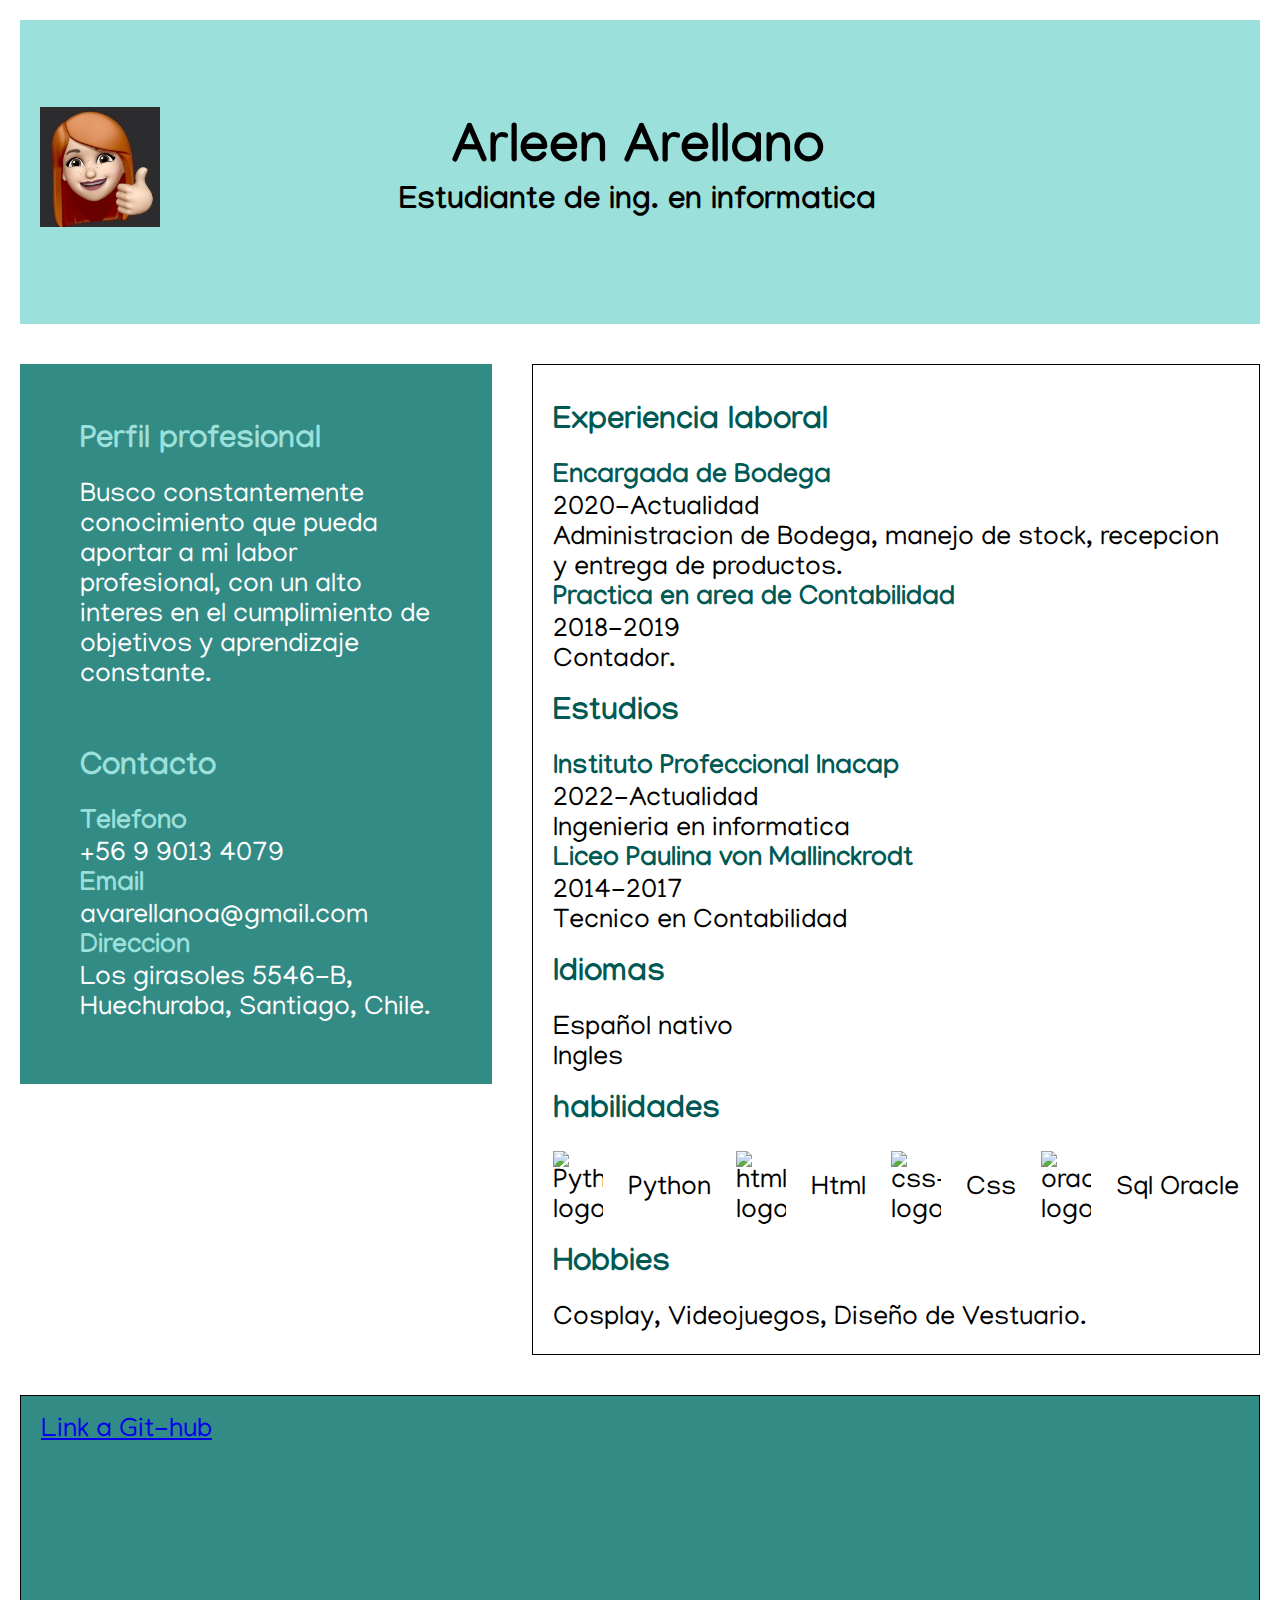
==== index.html @ f1fbd8b5 "se agrega el proyecto evaluacion n2" ====
<!DOCTYPE html>
<html lang="en">
<head>
    <meta charset="UTF-8">
    <meta http-equiv="X-UA-Compatible" content="IE=edge">
    <meta name="viewport" content="width=device-width, initial-scale=1.0">
    <title>Document</title>
    <link href="https://cdn.jsdelivr.net/npm/bootstrap@5.3.0-alpha3/dist/css/bootstrap.min.css" rel="stylesheet" integrity="sha384-KK94CHFLLe+nY2dmCWGMq91rCGa5gtU4mk92HdvYe+M/SXH301p5ILy+dN9+nJOZ" crossorigin="anonymous">
    <script src="https://cdn.jsdelivr.net/npm/bootstrap@5.3.0-alpha3/dist/js/bootstrap.bundle.min.js" integrity="sha384-ENjdO4Dr2bkBIFxQpeoTz1HIcje39Wm4jDKdf19U8gI4ddQ3GYNS7NTKfAdVQSZe" crossorigin="anonymous"></script>
    <link rel="preconnect" href="https://fonts.googleapis.com">
    <link rel="preconnect" href="https://fonts.gstatic.com" crossorigin>
    <link href="https://fonts.googleapis.com/css2?family=Manjari&display=swap" rel="stylesheet">
    <link rel="stylesheet" href="style.css">


</head>
<body>
    <div class="n1">
        <div class="nombre">
            <label class="fotito">
                <img src="fotito.jpeg" alt="foto perfil">
            </label>
            <div>
                <h1>Arleen Arellano</h1>
                <h3>Estudiante de ing. en informatica</h3>
            </div>
        </div>
        <div class="container">
            <aside class="sidebar">
                <div class="perfil">
                    <h3>Perfil profesional</h3>
                    <div class="dentroperf">
                        <p>Busco constantemente conocimiento que pueda aportar a mi labor profesional, con un alto interes en el cumplimiento de objetivos y aprendizaje constante.</p>
                    </div>
                </div>
                <div class="contacto">
                    <h3>Contacto</h3>
                    <div class="dentrocont">
                        <h4>Telefono</h4>
                        <p>+56 9 9013 4079</p>
                        <h4>Email</h4>
                        <p>avarellanoa@gmail.com</p>
                        <h4>Direccion</h4>
                        <p>Los girasoles 5546-B, Huechuraba, Santiago, Chile.</p>
                    </div>
    
                </div>
            </aside>
        </div>
        <div class="contenido">
            <div class="exp">
                <h3>Experiencia laboral</h3>
                <div class="dentroexp">
                    <h4>Encargada de Bodega</h4>
                    <p>2020-Actualidad</p>
                    <p>Administracion de Bodega, manejo de stock, recepcion y entrega de productos.</p>
                    <h4>Practica en area de Contabilidad</h4>
                    <p>2018-2019</p>
                    <p>Contador.</p>
                </div>
            </div>
            <div class="est">
                <h3>Estudios</h3>
                <div class="dentroest">
                    <h4>Instituto Profeccional Inacap</h4>
                    <p>2022-Actualidad</p>
                    <p>Ingenieria en informatica</p>
                    <h4>Liceo Paulina von Mallinckrodt</h4>
                    <p>2014-2017</p>
                    <p>Tecnico en Contabilidad</p>
                </div>
                
            </div>
            <div class="idi">
                <h3>Idiomas</h3>
                <div class="dentroidi">
                    <p>Español nativo</p>
                    <p>Ingles</p>
                </div>
            </div>
            <div class="hab">
                <h3>habilidades</h3>
                <div class="dentrohab">
                    <img src="https://upload.wikimedia.org/wikipedia/commons/c/c3/Python-logo-notext.svg" class="pyth" alt="Python-logo">
                    <p>Python</p>
                    <img src="https://upload.wikimedia.org/wikipedia/commons/6/61/HTML5_logo_and_wordmark.svg" class="htmll" alt="html-logo">
                    <p>Html</p>
                    <img src="https://upload.wikimedia.org/wikipedia/commons/d/d5/CSS3_logo_and_wordmark.svg" class="csss" alt="css-logo">
                    <p>Css</p>
                    <img src="https://upload.wikimedia.org/wikipedia/en/6/68/Oracle_SQL_Developer_logo.svg" class="oracle" alt="oracle-logo">
                    <p>Sql Oracle </p>
                </div>
            </div>
            <div class="hob">
                <h3>Hobbies</h3>
                <div class="dentrohob">
                    <p>Cosplay, Videojuegos, Diseño de Vestuario.</p>
                </div>
            </div>
        </div>
        <div class="footer">
            <nav>
                <a href="https://github.com/ArleenAA/Prueba-N-1-Arleen-Arellano.git">Link a Git-hub</a>
            </nav>
        </div>
      </div>
</body>
</html>
---- style.css ----
.n1 {  display: grid;
    grid-template-columns: 1fr 1fr 1fr 1fr 1fr;
    grid-template-rows: 1fr 1fr 1fr 1fr 1fr;
    gap: 0px 0px;
    grid-auto-flow: row;
    grid-template-areas:
      "nombre nombre nombre nombre nombre"
      "container container contenido contenido contenido"
      "container container contenido contenido contenido"
      "container container contenido contenido contenido"
      "footer footer footer footer footer";
  }
  
  .nombre { grid-area: nombre; }
  
  .contenido { grid-area: contenido; }
  
  .footer { grid-area: footer; }
  
  .container { grid-area: container; }
  
*{
    margin: 0;
    padding: 0;
}
body{
    background-color:white;
    font-family: 'Manjari', sans-serif;
    font-size: 27px;
}

.nombre {
    display: flex;
    justify-content:space-between;
    align-items:center;
    padding: 20px;
    padding-right: 30%;
    background-color: #9ce0db;
    color:black;
    margin: 20px white solid;
    border: white solid 20px;
}

.nombre div{
    text-align: center;
}
.nombre .fotito img{
    width: 120px;
}

.container .sidebar{
    background-color: #338b85;
    padding: 20px;
    margin: 20px;
    border: 1px;

}
/*perfil*/
.container >.sidebar > .perfil{
    padding: 20px;
    margin: 20px;
    border: 1px;

}
.container >.sidebar > .perfil>h3{
    color:#9ce0db;
}

.container >.sidebar >.perfil>.dentroperf{
    padding: 0;
    margin-top: 20px;
    border: 1px
}
.container >.sidebar >.perfil>.dentroperf>p{
    color: white;
}
/*contacto*/
.container >.sidebar >.contacto{
    padding: 20px;
    margin: 20px;
    border: 1px 
}
.container >.sidebar >.contacto> h3{
    color: #9ce0db;
}

.container >.sidebar >.contacto>.dentrocont{
    padding: 0;
    margin-top: 20px;
    border: 1px
}
.container >.sidebar >.contacto>.dentrocont>h4{
    color: #9ce0db;
}
.container >.sidebar >.contacto>.dentrocont> p{
    color: white;
}
.contacto{
    padding: 20px;
    margin: 20px;
    border: 1px solid black
}
.contenido{
    background-color: white;
    padding: 20px;
    margin: 20px;
    border: 1px solid black;
}
/*experiencia*/
.contenido> .exp {
    padding: 0;
    margin-top: 20px;
    border: 1px;
}
.contenido> .exp>h3{
    color:#005954

}
.contenido> .exp> .dentroexp{
    padding: 0;
    margin-top: 20px;
    border: 1px;
}
.contenido> .exp> .dentroexp>h4{
    color: #005954;
}
.contenido> .exp> .dentroexp>p{
    color:black;
}
/*estudio*/
.contenido> .est {
    padding: 0;
    margin-top: 20px;
    border: 1px;
}
.contenido>.est> h3{
    color:#005954
}
.contenido >.est> .dentroest{
    padding: 0;
    margin-top: 20px;
    border: 1px;
}
.contenido >.est> .dentroest>h4{
    color: #005954;
}
.contenido >.est> .dentroest>p{
    color:black;
}

/*idioma*/
.contenido> .idi {
    padding: 0;
    margin-top: 20px;
    border: 1px;
}
.contenido> .idi>h3{
    color: #005954;
}
.contenido >.idi> .dentroidi{
    padding: 0;
    margin-top: 20px;
    border: 1px;
}
.contenido >.idi> .dentroidi>p{
    color: black;
}
/*habilidades*/
.contenido> .hab {
    padding: 0;
    margin-top: 20px;
    border: 1px;
}
.contenido> .hab>h3{
    color: #005954;
}
.contenido >.hab> .dentrohab{
    padding: 0;
    margin-top: 20px;
    border: 1px;
}
.contenido >.hab> .dentrohab>p{
    color: black;
}
.contenido>.hab>.dentrohab{
    display: flex;
    justify-content:space-between;
    align-items:center;
}
/*hobbies*/
.contenido>.hob{
    padding: 0;
    margin-top: 20px;
    border: 1px;
}
.contenido>.hob>h3{
    color: #005954;
}
.contenido>.hob>.dentrohob{
    padding: 0;
    margin-top: 20px;
    border: 1px;
}
.contenido>.hob>.dentrohob>p{
    color: black;
}
/*footer*/
.footer{
    background-color: #338b85;
    padding: 20px;
    margin: 20px;
    border: 1px solid black;
    grid-column: 1/6;
}
.pyth {
    width: 50px;
}
.htmll{
    width: 50px;
}
.csss{
    width: 50px;
}
.oracle{
    width: 50px;
}
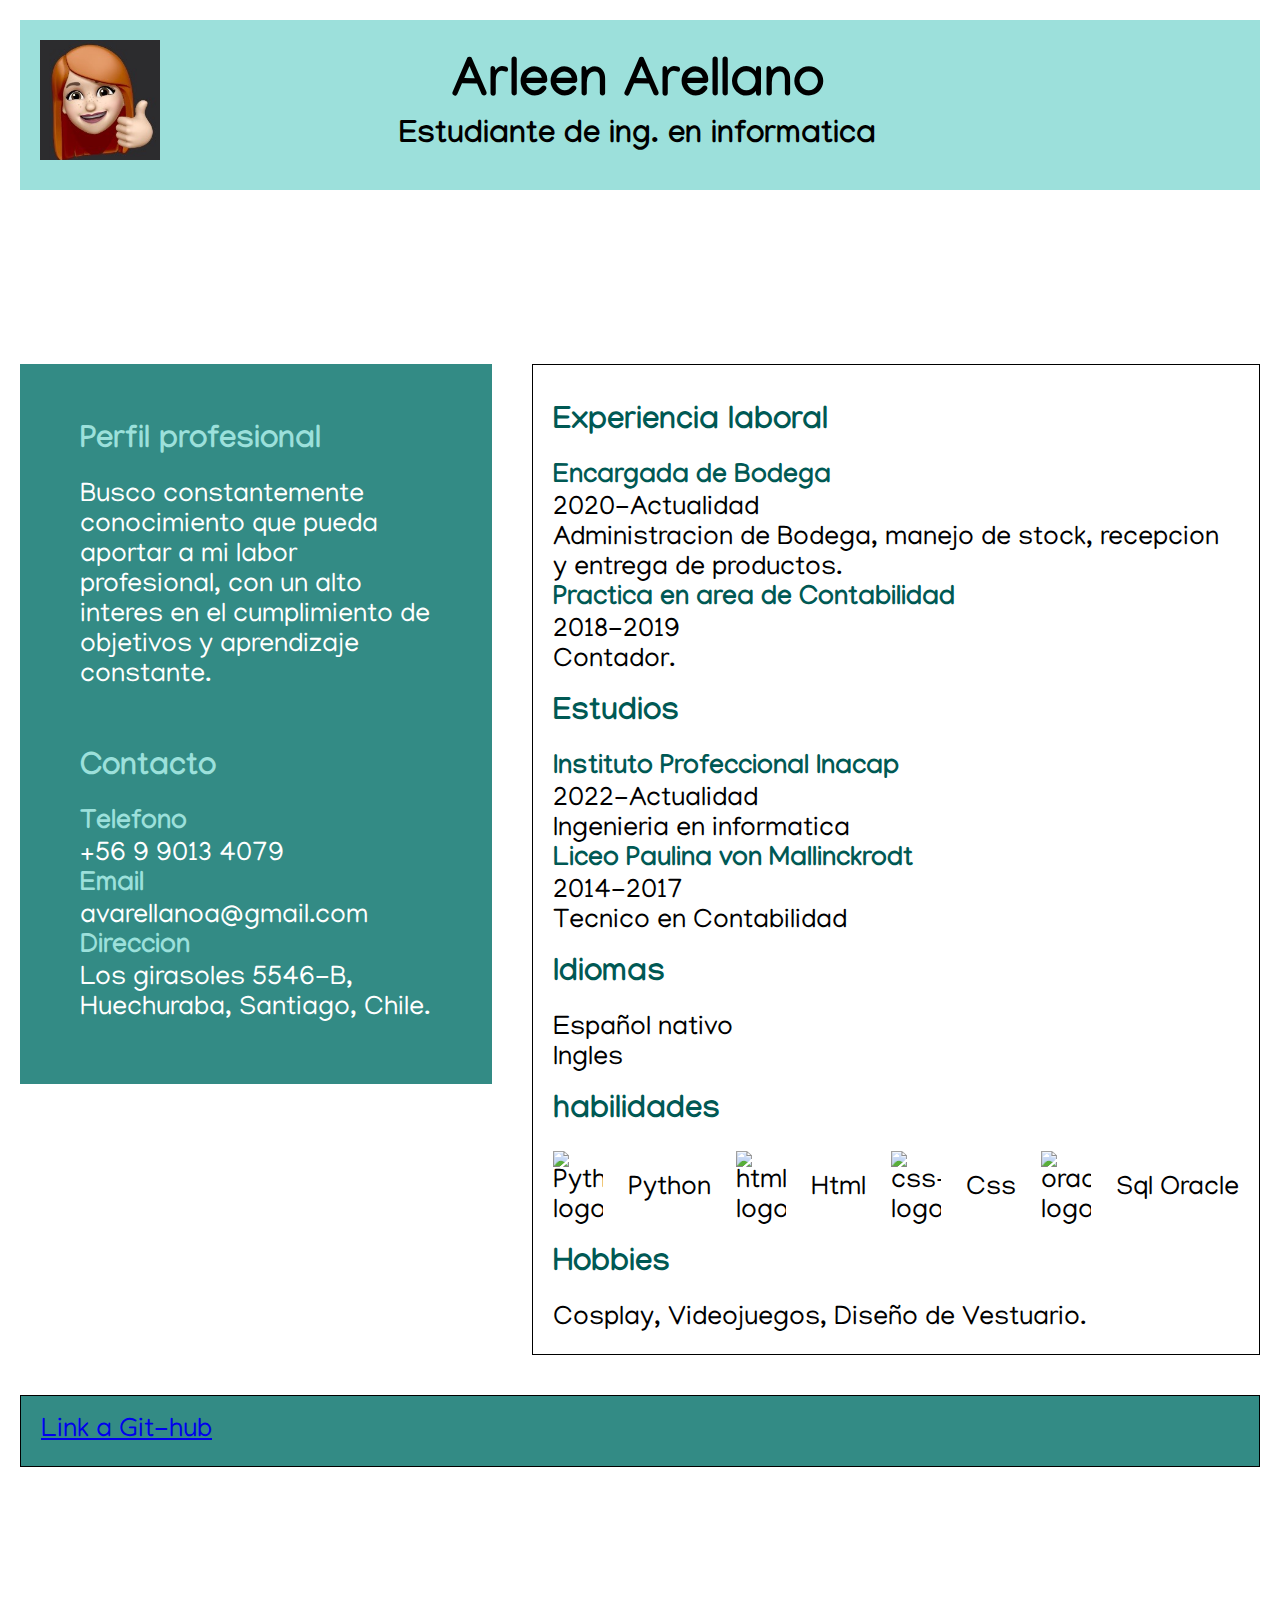
==== commit becb9b9c: "se cambia css por cambios en el estilo de color y grid" ====
--- a/index.html
+++ b/index.html
@@ -4,105 +4,111 @@
     <meta charset="UTF-8">
     <meta http-equiv="X-UA-Compatible" content="IE=edge">
     <meta name="viewport" content="width=device-width, initial-scale=1.0">
-    <title>Document</title>
-    <link href="https://cdn.jsdelivr.net/npm/bootstrap@5.3.0-alpha3/dist/css/bootstrap.min.css" rel="stylesheet" integrity="sha384-KK94CHFLLe+nY2dmCWGMq91rCGa5gtU4mk92HdvYe+M/SXH301p5ILy+dN9+nJOZ" crossorigin="anonymous">
-    <script src="https://cdn.jsdelivr.net/npm/bootstrap@5.3.0-alpha3/dist/js/bootstrap.bundle.min.js" integrity="sha384-ENjdO4Dr2bkBIFxQpeoTz1HIcje39Wm4jDKdf19U8gI4ddQ3GYNS7NTKfAdVQSZe" crossorigin="anonymous"></script>
+    <title>CV</title>
     <link rel="preconnect" href="https://fonts.googleapis.com">
     <link rel="preconnect" href="https://fonts.gstatic.com" crossorigin>
     <link href="https://fonts.googleapis.com/css2?family=Manjari&display=swap" rel="stylesheet">
+
     <link rel="stylesheet" href="style.css">
-
-
 </head>
 <body>
     <div class="n1">
         <div class="nombre">
-            <label class="fotito">
-                <img src="fotito.jpeg" alt="foto perfil">
-            </label>
-            <div>
-                <h1>Arleen Arellano</h1>
-                <h3>Estudiante de ing. en informatica</h3>
+            <header class="nombre1">
+                <label class="fotito">
+                    <img src="fotito.jpeg" alt="foto perfil">
+                </label>
+                <div>
+                    <h1>Arleen Arellano</h1>
+                    <h3>Estudiante de ing. en informatica</h3>
+                </div>
+            </header>
+        </div>
+        <div class="contenido">
+            <main class="contenido1">
+                <div class="exp">
+                    <h3>Experiencia laboral</h3>
+                    <div class="dentroexp">
+                        <h4>Encargada de Bodega</h4>
+                        <p>2020-Actualidad</p>
+                        <p>Administracion de Bodega, manejo de stock, recepcion y entrega de productos.</p>
+                        <h4>Practica en area de Contabilidad</h4>
+                        <p>2018-2019</p>
+                        <p>Contador.</p>
+                    </div>
+                </div>
+                <div class="est">
+                    <h3>Estudios</h3>
+                    <div class="dentroest">
+                        <h4>Instituto Profeccional Inacap</h4>
+                        <p>2022-Actualidad</p>
+                        <p>Ingenieria en informatica</p>
+                        <h4>Liceo Paulina von Mallinckrodt</h4>
+                        <p>2014-2017</p>
+                        <p>Tecnico en Contabilidad</p>
+                    </div>
+                    
+                </div>
+                <div class="idi">
+                    <h3>Idiomas</h3>
+                    <div class="dentroidi">
+                        <p>Español nativo</p>
+                        <p>Ingles</p>
+                    </div>
+                </div>
+                <div class="hab">
+                    <h3>habilidades</h3>
+                    <div class="dentrohab">
+                        <img src="https://upload.wikimedia.org/wikipedia/commons/c/c3/Python-logo-notext.svg" class="pyth" alt="Python-logo">
+                        <p>Python</p>
+                        <img src="https://upload.wikimedia.org/wikipedia/commons/6/61/HTML5_logo_and_wordmark.svg" class="htmll" alt="html-logo">
+                        <p>Html</p>
+                        <img src="https://upload.wikimedia.org/wikipedia/commons/d/d5/CSS3_logo_and_wordmark.svg" class="csss" alt="css-logo">
+                        <p>Css</p>
+                        <img src="https://upload.wikimedia.org/wikipedia/en/6/68/Oracle_SQL_Developer_logo.svg" class="oracle" alt="oracle-logo">
+                        <p>Sql Oracle </p>
+                    </div>
+                </div>
+                <div class="hob">
+                    <h3>Hobbies</h3>
+                    <div class="dentrohob">
+                        <p>Cosplay, Videojuegos, Diseño de Vestuario.</p>
+                    </div>
+                    
+                </div>
+            </main>
+        </div>
+        <div class="footer">
+            <footer class="footer1">
+                <nav>
+                    <a href="https://github.com/ArleenAA/Prueba-N-1-Arleen-Arellano.git">Link a Git-hub</a>
+                </nav>
+            </footer>
+        </div>
+        <div class="container">
+            <div class="container1">
+                <aside class="sidebar">
+                    <div class="perfil">
+                        <h3>Perfil profesional</h3>
+                        <div class="dentroperf">
+                            <p>Busco constantemente conocimiento que pueda aportar a mi labor profesional, con un alto interes en el cumplimiento de objetivos y aprendizaje constante.</p>
+                        </div>
+                    </div>
+                    <div class="contacto">
+                        <h3>Contacto</h3>
+                        <div class="dentrocont">
+                            <h4>Telefono</h4>
+                            <p>+56 9 9013 4079</p>
+                            <h4>Email</h4>
+                            <p>avarellanoa@gmail.com</p>
+                            <h4>Direccion</h4>
+                            <p>Los girasoles 5546-B, Huechuraba, Santiago, Chile.</p>
+                        </div>
+        
+                    </div>
+                </aside>
             </div>
         </div>
-        <div class="container">
-            <aside class="sidebar">
-                <div class="perfil">
-                    <h3>Perfil profesional</h3>
-                    <div class="dentroperf">
-                        <p>Busco constantemente conocimiento que pueda aportar a mi labor profesional, con un alto interes en el cumplimiento de objetivos y aprendizaje constante.</p>
-                    </div>
-                </div>
-                <div class="contacto">
-                    <h3>Contacto</h3>
-                    <div class="dentrocont">
-                        <h4>Telefono</h4>
-                        <p>+56 9 9013 4079</p>
-                        <h4>Email</h4>
-                        <p>avarellanoa@gmail.com</p>
-                        <h4>Direccion</h4>
-                        <p>Los girasoles 5546-B, Huechuraba, Santiago, Chile.</p>
-                    </div>
-    
-                </div>
-            </aside>
-        </div>
-        <div class="contenido">
-            <div class="exp">
-                <h3>Experiencia laboral</h3>
-                <div class="dentroexp">
-                    <h4>Encargada de Bodega</h4>
-                    <p>2020-Actualidad</p>
-                    <p>Administracion de Bodega, manejo de stock, recepcion y entrega de productos.</p>
-                    <h4>Practica en area de Contabilidad</h4>
-                    <p>2018-2019</p>
-                    <p>Contador.</p>
-                </div>
-            </div>
-            <div class="est">
-                <h3>Estudios</h3>
-                <div class="dentroest">
-                    <h4>Instituto Profeccional Inacap</h4>
-                    <p>2022-Actualidad</p>
-                    <p>Ingenieria en informatica</p>
-                    <h4>Liceo Paulina von Mallinckrodt</h4>
-                    <p>2014-2017</p>
-                    <p>Tecnico en Contabilidad</p>
-                </div>
-                
-            </div>
-            <div class="idi">
-                <h3>Idiomas</h3>
-                <div class="dentroidi">
-                    <p>Español nativo</p>
-                    <p>Ingles</p>
-                </div>
-            </div>
-            <div class="hab">
-                <h3>habilidades</h3>
-                <div class="dentrohab">
-                    <img src="https://upload.wikimedia.org/wikipedia/commons/c/c3/Python-logo-notext.svg" class="pyth" alt="Python-logo">
-                    <p>Python</p>
-                    <img src="https://upload.wikimedia.org/wikipedia/commons/6/61/HTML5_logo_and_wordmark.svg" class="htmll" alt="html-logo">
-                    <p>Html</p>
-                    <img src="https://upload.wikimedia.org/wikipedia/commons/d/d5/CSS3_logo_and_wordmark.svg" class="csss" alt="css-logo">
-                    <p>Css</p>
-                    <img src="https://upload.wikimedia.org/wikipedia/en/6/68/Oracle_SQL_Developer_logo.svg" class="oracle" alt="oracle-logo">
-                    <p>Sql Oracle </p>
-                </div>
-            </div>
-            <div class="hob">
-                <h3>Hobbies</h3>
-                <div class="dentrohob">
-                    <p>Cosplay, Videojuegos, Diseño de Vestuario.</p>
-                </div>
-            </div>
-        </div>
-        <div class="footer">
-            <nav>
-                <a href="https://github.com/ArleenAA/Prueba-N-1-Arleen-Arellano.git">Link a Git-hub</a>
-            </nav>
-        </div>
-      </div>
+    </div>
 </body>
 </html>--- a/style.css
+++ b/style.css
@@ -29,7 +29,7 @@
     font-size: 27px;
 }
 
-.nombre {
+.nombre1 {
     display: flex;
     justify-content:space-between;
     align-items:center;
@@ -41,14 +41,14 @@
     border: white solid 20px;
 }
 
-.nombre div{
+.nombre1 div{
     text-align: center;
 }
-.nombre .fotito img{
+.nombre1 .fotito img{
     width: 120px;
 }
 
-.container .sidebar{
+.container>.container1> .sidebar{
     background-color: #338b85;
     padding: 20px;
     margin: 20px;
@@ -56,43 +56,43 @@
 
 }
 /*perfil*/
-.container >.sidebar > .perfil{
-    padding: 20px;
-    margin: 20px;
-    border: 1px;
-
-}
-.container >.sidebar > .perfil>h3{
+.container>.container1 >.sidebar > .perfil{
+    padding: 20px;
+    margin: 20px;
+    border: 1px;
+
+}
+.container>.container1 >.sidebar > .perfil>h3{
     color:#9ce0db;
 }
 
-.container >.sidebar >.perfil>.dentroperf{
+.container>.container1 >.sidebar >.perfil>.dentroperf{
     padding: 0;
     margin-top: 20px;
     border: 1px
 }
-.container >.sidebar >.perfil>.dentroperf>p{
+.container>.container1 >.sidebar >.perfil>.dentroperf>p{
     color: white;
 }
 /*contacto*/
-.container >.sidebar >.contacto{
+.container>.container1 >.sidebar >.contacto{
     padding: 20px;
     margin: 20px;
     border: 1px 
 }
-.container >.sidebar >.contacto> h3{
+.container>.container1 >.sidebar >.contacto> h3{
     color: #9ce0db;
 }
 
-.container >.sidebar >.contacto>.dentrocont{
+.container>.container1 >.sidebar >.contacto>.dentrocont{
     padding: 0;
     margin-top: 20px;
     border: 1px
 }
-.container >.sidebar >.contacto>.dentrocont>h4{
+.container>.container1 >.sidebar >.contacto>.dentrocont>h4{
     color: #9ce0db;
 }
-.container >.sidebar >.contacto>.dentrocont> p{
+.container>.container1 >.sidebar >.contacto>.dentrocont> p{
     color: white;
 }
 .contacto{
@@ -107,110 +107,109 @@
     border: 1px solid black;
 }
 /*experiencia*/
-.contenido> .exp {
-    padding: 0;
-    margin-top: 20px;
-    border: 1px;
-}
-.contenido> .exp>h3{
+.contenido>.contenido1> .exp {
+    padding: 0;
+    margin-top: 20px;
+    border: 1px;
+}
+.contenido>.contenido1> .exp>h3{
     color:#005954
 
 }
-.contenido> .exp> .dentroexp{
-    padding: 0;
-    margin-top: 20px;
-    border: 1px;
-}
-.contenido> .exp> .dentroexp>h4{
-    color: #005954;
-}
-.contenido> .exp> .dentroexp>p{
+.contenido>.contenido1>.exp> .dentroexp{
+    padding: 0;
+    margin-top: 20px;
+    border: 1px;
+}
+.contenido>.contenido1> .exp> .dentroexp>h4{
+    color: #005954;
+}
+.contenido>.contenido1> .exp> .dentroexp>p{
     color:black;
 }
 /*estudio*/
-.contenido> .est {
-    padding: 0;
-    margin-top: 20px;
-    border: 1px;
-}
-.contenido>.est> h3{
+.contenido>.contenido1> .est {
+    padding: 0;
+    margin-top: 20px;
+    border: 1px;
+}
+.contenido>.contenido1>.est> h3{
     color:#005954
 }
-.contenido >.est> .dentroest{
-    padding: 0;
-    margin-top: 20px;
-    border: 1px;
-}
-.contenido >.est> .dentroest>h4{
-    color: #005954;
-}
-.contenido >.est> .dentroest>p{
+.contenido>.contenido1 >.est> .dentroest{
+    padding: 0;
+    margin-top: 20px;
+    border: 1px;
+}
+.contenido>.contenido1 >.est> .dentroest>h4{
+    color: #005954;
+}
+.contenido>.contenido1 >.est> .dentroest>p{
     color:black;
 }
 
 /*idioma*/
-.contenido> .idi {
-    padding: 0;
-    margin-top: 20px;
-    border: 1px;
-}
-.contenido> .idi>h3{
-    color: #005954;
-}
-.contenido >.idi> .dentroidi{
-    padding: 0;
-    margin-top: 20px;
-    border: 1px;
-}
-.contenido >.idi> .dentroidi>p{
+.contenido>.contenido1> .idi {
+    padding: 0;
+    margin-top: 20px;
+    border: 1px;
+}
+.contenido>.contenido1> .idi>h3{
+    color: #005954;
+}
+.contenido>.contenido1 >.idi> .dentroidi{
+    padding: 0;
+    margin-top: 20px;
+    border: 1px;
+}
+.contenido>.contenido1 >.idi> .dentroidi>p{
     color: black;
 }
 /*habilidades*/
-.contenido> .hab {
-    padding: 0;
-    margin-top: 20px;
-    border: 1px;
-}
-.contenido> .hab>h3{
-    color: #005954;
-}
-.contenido >.hab> .dentrohab{
-    padding: 0;
-    margin-top: 20px;
-    border: 1px;
-}
-.contenido >.hab> .dentrohab>p{
+.contenido>.contenido1> .hab {
+    padding: 0;
+    margin-top: 20px;
+    border: 1px;
+}
+.contenido>.contenido1> .hab>h3{
+    color: #005954;
+}
+.contenido>.contenido1 >.hab> .dentrohab{
+    padding: 0;
+    margin-top: 20px;
+    border: 1px;
+}
+.contenido>.contenido1 >.hab> .dentrohab>p{
     color: black;
 }
-.contenido>.hab>.dentrohab{
+.contenido>.contenido1>.hab>.dentrohab{
     display: flex;
     justify-content:space-between;
     align-items:center;
 }
 /*hobbies*/
-.contenido>.hob{
-    padding: 0;
-    margin-top: 20px;
-    border: 1px;
-}
-.contenido>.hob>h3{
-    color: #005954;
-}
-.contenido>.hob>.dentrohob{
-    padding: 0;
-    margin-top: 20px;
-    border: 1px;
-}
-.contenido>.hob>.dentrohob>p{
+.contenido>.contenido1>.hob{
+    padding: 0;
+    margin-top: 20px;
+    border: 1px;
+}
+.contenido>.contenido1>.hob>h3{
+    color: #005954;
+}
+.contenido>.contenido1>.hob>.dentrohob{
+    padding: 0;
+    margin-top: 20px;
+    border: 1px;
+}
+.contenido>.contenido1>.hob>.dentrohob>p{
     color: black;
 }
 /*footer*/
-.footer{
+.footer>.footer1{
     background-color: #338b85;
     padding: 20px;
     margin: 20px;
     border: 1px solid black;
-    grid-column: 1/6;
 }
 .pyth {
     width: 50px;
@@ -223,4 +222,4 @@
 }
 .oracle{
     width: 50px;
-}
+}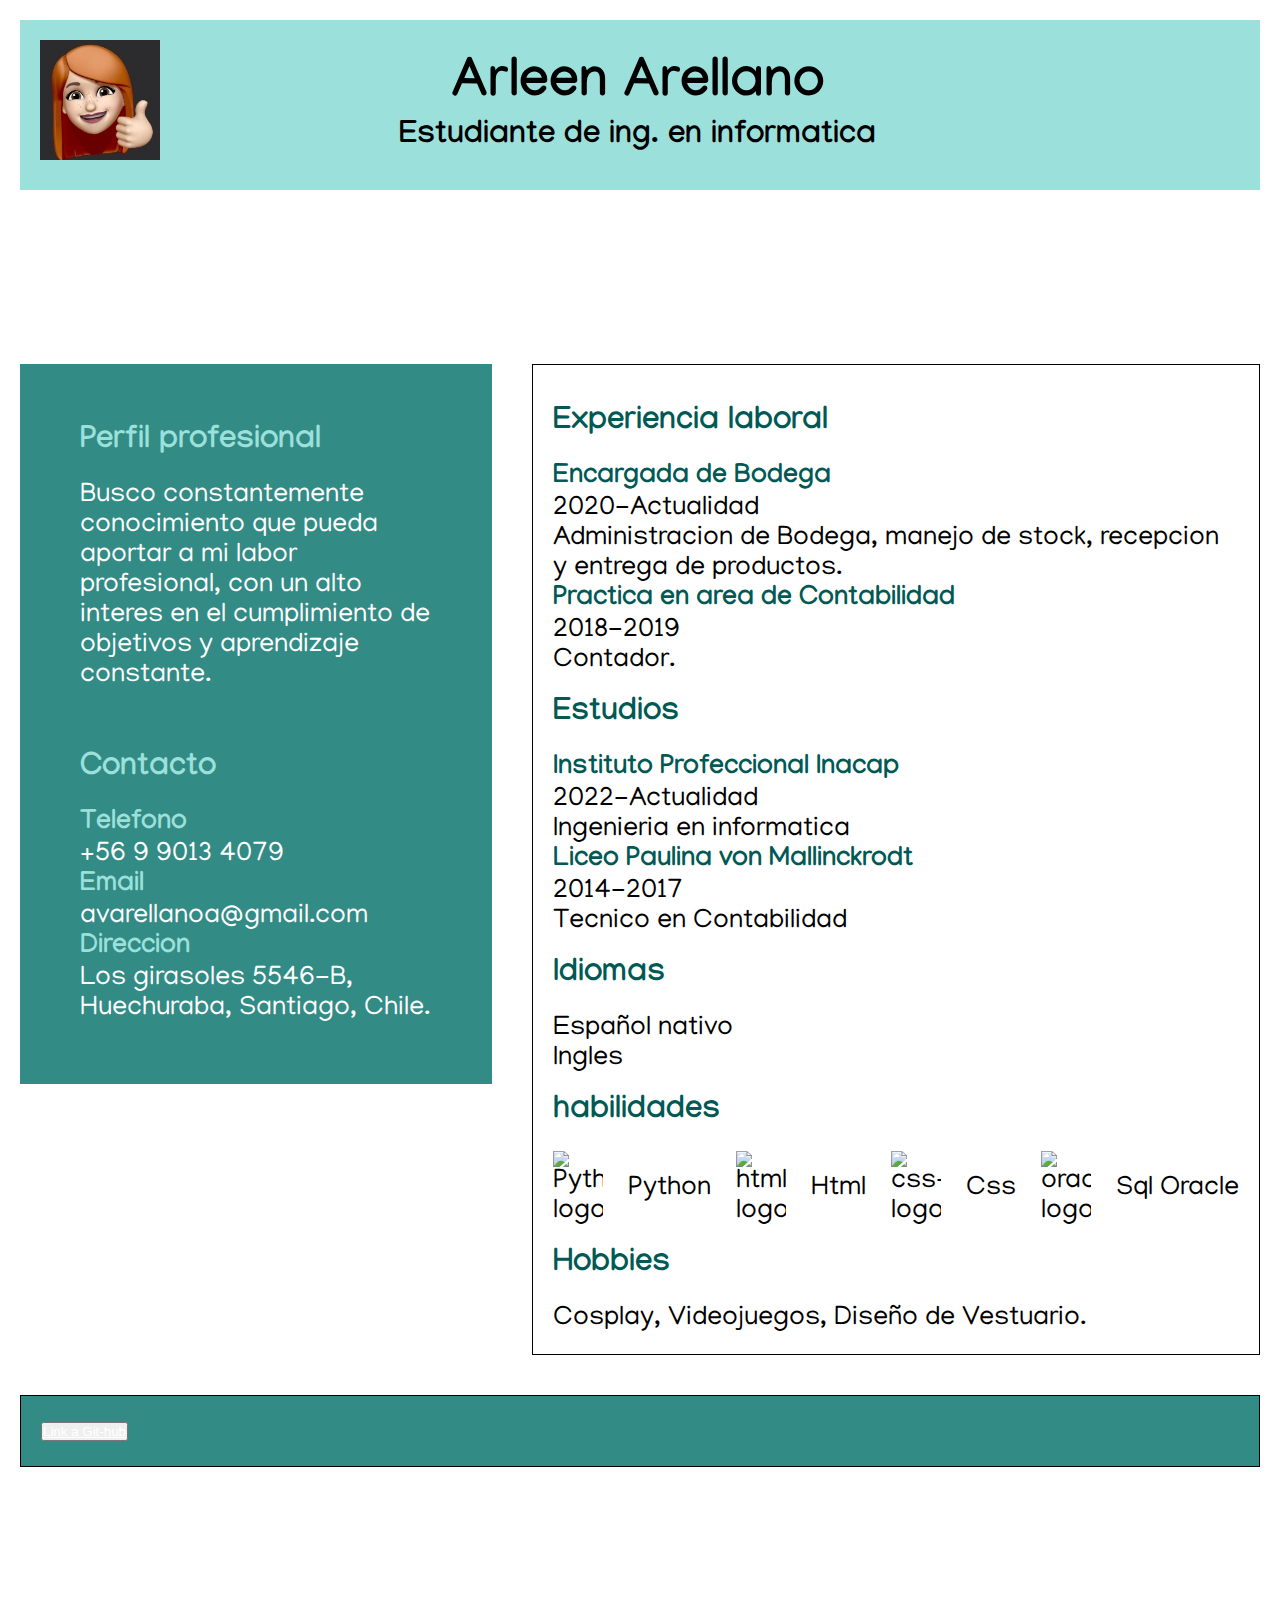
==== commit a37e9bc2: "se elimina carpeta y ademas se agrega boton con bootstrap" ====
--- a/index.html
+++ b/index.html
@@ -8,7 +8,7 @@
     <link rel="preconnect" href="https://fonts.googleapis.com">
     <link rel="preconnect" href="https://fonts.gstatic.com" crossorigin>
     <link href="https://fonts.googleapis.com/css2?family=Manjari&display=swap" rel="stylesheet">
-
+    <link href="https://cdn.jsdelivr.net/npm/bootstrap@5.1.3/dist/css/bootstrap.min.css" rel="stylesheet" integrity="sha384-1BmE4kWBq78iYhFldvKuhfTAU6auU8tT94WrHftjDbrCEXSU1oBoqyl2QvZ6jIW3" crossorigin="anonymous">
     <link rel="stylesheet" href="style.css">
 </head>
 <body>
@@ -80,9 +80,11 @@
         </div>
         <div class="footer">
             <footer class="footer1">
-                <nav>
-                    <a href="https://github.com/ArleenAA/Prueba-N-1-Arleen-Arellano.git">Link a Git-hub</a>
-                </nav>
+                <div class="d-grid gap-2 col-6 mx-auto">
+                    <button class="btn btn-warning" type="button">
+                        <a class="link link-custom" href="https://github.com/ArleenAA/Prueba-N-1-Arleen-Arellano.git">Link a Git-hub</a>
+                    </button>
+                </div>
             </footer>
         </div>
         <div class="container">
@@ -110,5 +112,6 @@
             </div>
         </div>
     </div>
+<script src="https://cdn.jsdelivr.net/npm/bootstrap@5.1.3/dist/js/bootstrap.bundle.min.js" integrity="sha384-ka7Sk0Gln4gmtz2MlQnikT1wXgYsOg+OMhuP+IlRH9sENBO0LRn5q+8nbTov4+1p" crossorigin="anonymous"></script>
 </body>
 </html>--- a/style.css
+++ b/style.css
@@ -211,6 +211,10 @@
     margin: 20px;
     border: 1px solid black;
 }
+.link-custom {
+    color: white
+  }
+  
 .pyth {
     width: 50px;
 }
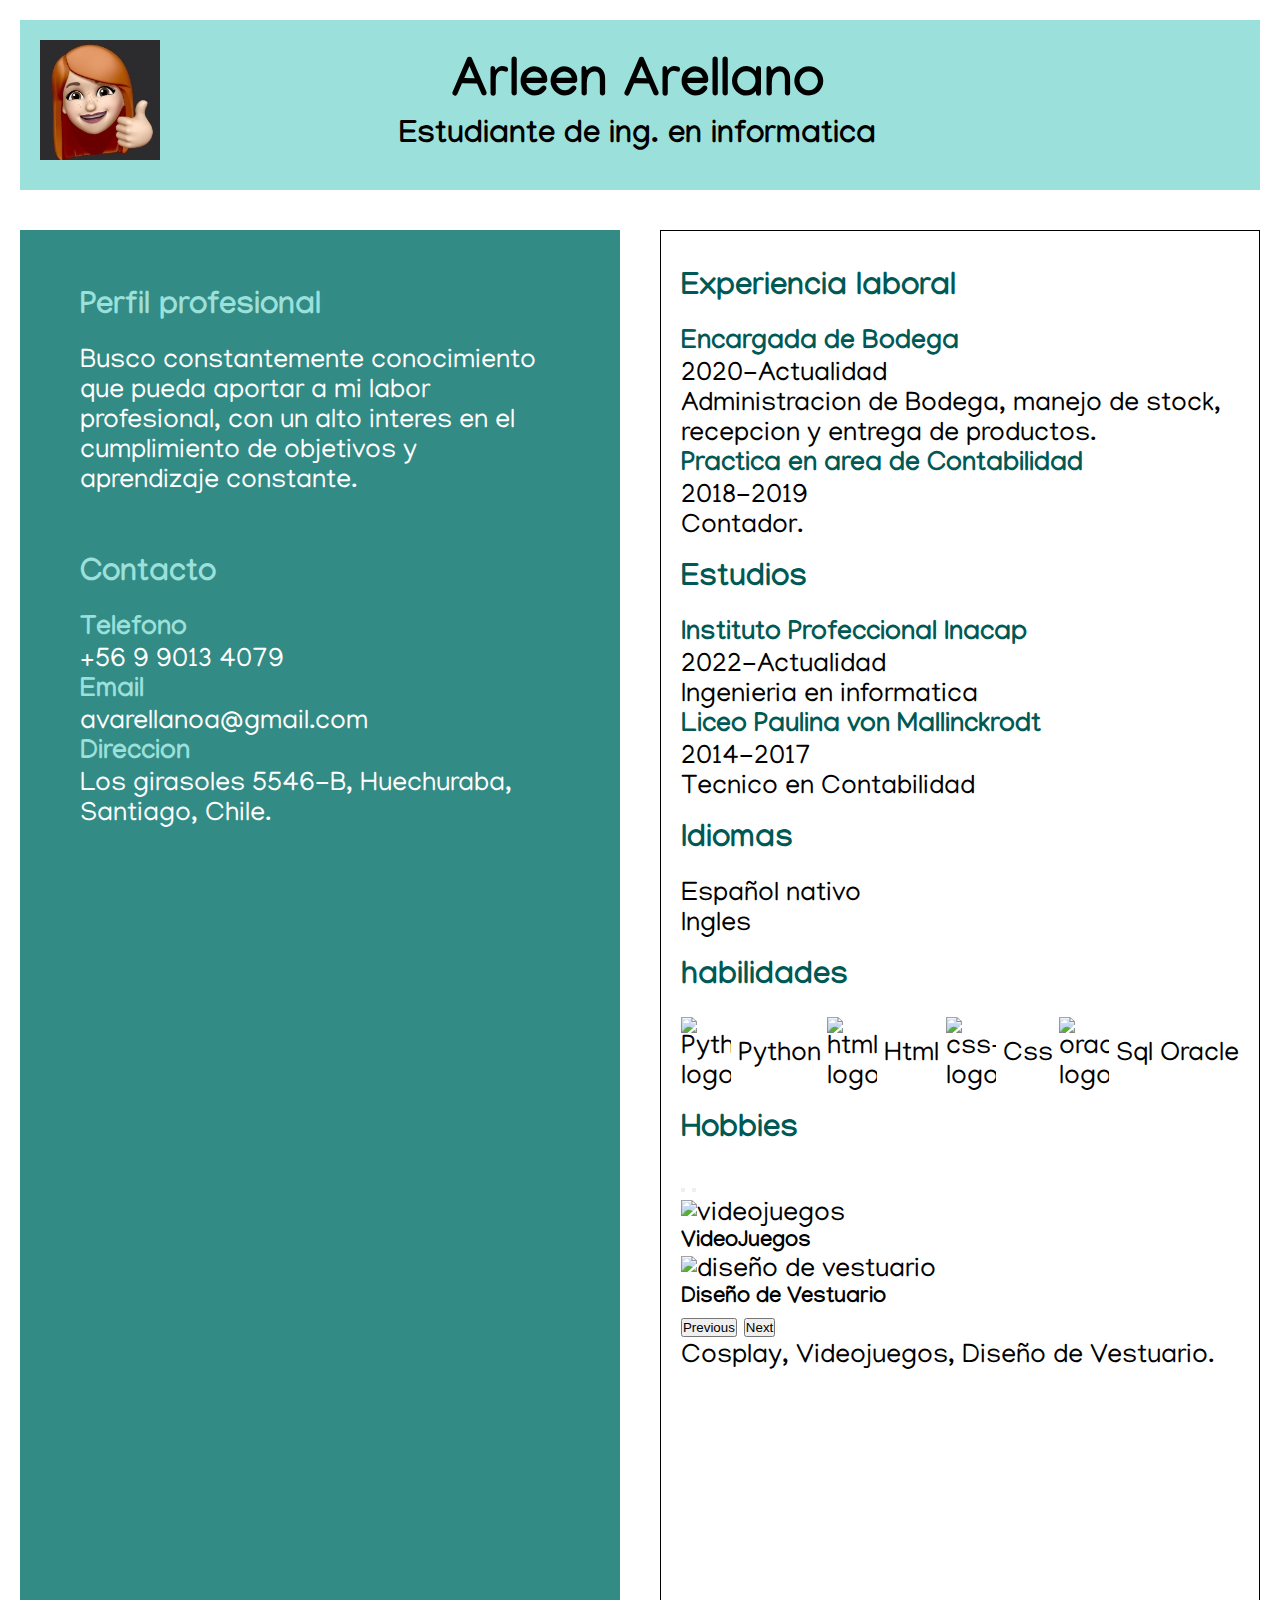
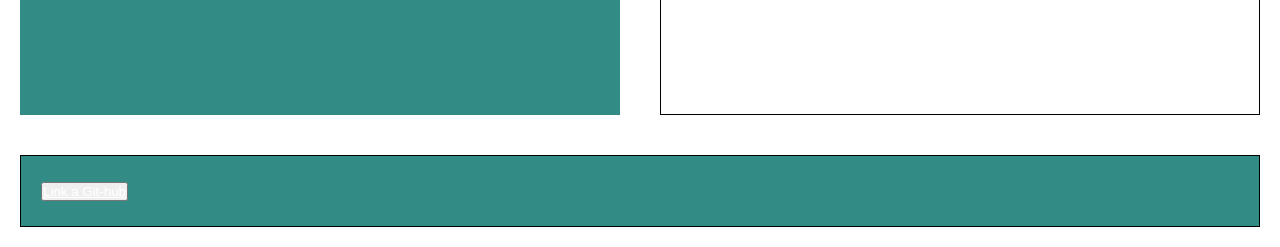
==== commit ab9e28cf: "se agrega carusel con bootstrap y se cambian @media querys" ====
--- a/index.html
+++ b/index.html
@@ -70,8 +70,38 @@
                     </div>
                 </div>
                 <div class="hob">
+                    
                     <h3>Hobbies</h3>
                     <div class="dentrohob">
+                        <div id="carouselExampleCaptions" class="carousel slide" data-bs-ride="carousel">
+                            <div class="carousel-indicators">
+                              <button type="button" data-bs-target="#carouselExampleCaptions" data-bs-slide-to="0" class="active" aria-current="true" aria-label="Slide 1"></button>
+                              <button type="button" data-bs-target="#carouselExampleCaptions" data-bs-slide-to="1" aria-label="Slide 2"></button>
+                            </div>
+                            <div class="carousel-inner">
+                              <div class="carousel-item active">
+                                <img src="https://www.welivesecurity.com/wp-content/uploads/2021/08/Ataques-compa%C3%B1%C3%ADas-videojuegos-por-qu%C3%A9-son-blanco-atractivo.jpg" class="d-block w-100" alt="videojuegos">
+                                <div class="carousel-caption d-none d-md-block">
+                                  <h5>VideoJuegos</h5>
+                                </div>
+                              </div>
+                              <div class="carousel-item">
+                                <img src="https://elcomercio.pe/resizer/WmNrvGRuowofwDbhbVknRFI7Q_4=/980x0/smart/filters:format(jpeg):quality(75)/arc-anglerfish-arc2-prod-elcomercio.s3.amazonaws.com/public/MEONNQLBD5AYPALFIJEGED7YQI.jpg" class="d-block w-100" alt="diseño de vestuario">
+                                <div class="carousel-caption d-none d-md-block">
+                                  <h5>Diseño de Vestuario</h5>
+                                </div>
+                              </div>
+                            <button class="carousel-control-prev" type="button" data-bs-target="#carouselExampleCaptions" data-bs-slide="prev">
+                              <span class="carousel-control-prev-icon" aria-hidden="true"></span>
+                              <span class="visually-hidden">Previous</span>
+                            </button>
+                            <button class="carousel-control-next" type="button" data-bs-target="#carouselExampleCaptions" data-bs-slide="next">
+                              <span class="carousel-control-next-icon" aria-hidden="true"></span>
+                              <span class="visually-hidden">Next</span>
+                            </button>
+                          </div>
+                        <P> </P>
+                        <P> </P>
                         <p>Cosplay, Videojuegos, Diseño de Vestuario.</p>
                     </div>
                     
@@ -112,6 +142,7 @@
             </div>
         </div>
     </div>
-<script src="https://cdn.jsdelivr.net/npm/bootstrap@5.1.3/dist/js/bootstrap.bundle.min.js" integrity="sha384-ka7Sk0Gln4gmtz2MlQnikT1wXgYsOg+OMhuP+IlRH9sENBO0LRn5q+8nbTov4+1p" crossorigin="anonymous"></script>
+    <link rel="stylesheet" href="https://cdn.jsdelivr.net/npm/bootstrap@5.3.0/css/bootstrap.min.css">
+    <script src="https://cdn.jsdelivr.net/npm/bootstrap@5.1.3/dist/js/bootstrap.bundle.min.js" integrity="sha384-ka7Sk0Gln4gmtz2MlQnikT1wXgYsOg+OMhuP+IlRH9sENBO0LRn5q+8nbTov4+1p" crossorigin="anonymous"></script>
 </body>
 </html>--- a/style.css
+++ b/style.css
@@ -1,8 +1,8 @@
 .n1 {  display: grid;
-    grid-template-columns: 1fr 1fr 1fr 1fr 1fr;
-    grid-template-rows: 1fr 1fr 1fr 1fr 1fr;
-    gap: 0px 0px;
-    grid-auto-flow: row;
+    grid-template-columns: 2fr 1fr 1fr 1fr 1fr;
+    grid-template-rows: 0.2fr 1fr 1fr 1fr 0.2fr;
+    gap: 0px 0px; 
+    grid-auto-flow: column;
     grid-template-areas:
       "nombre nombre nombre nombre nombre"
       "container container contenido contenido contenido"
@@ -19,6 +19,47 @@
   
   .container { grid-area: container; }
   
+/* Estilos para pantalla igual o mayor a 960px */
+@media (min-width: 960px) {
+    .nombre1 {
+      padding-right: 30%;
+    }
+  
+    .sidebar {
+      margin: 20px;
+    }
+}
+/* Estilos para pantalla entre 960px y 480px */
+@media (max-width: 960px) and (min-width: 480px) {
+    .nombre1 {
+      padding-right: 20%;
+    }
+  
+    .sidebar {
+      margin: 10px;
+    }
+  
+    .perfil,
+    .contacto {
+      margin: 10px;
+    }
+}
+/* Estilos para pantalla inferior a 480px */
+@media (max-width: 480px) {
+    .nombre1 {
+      padding-right: 10%;
+    }
+  
+    .sidebar {
+      margin: 5px;
+    }
+  
+    .perfil,
+    .contacto {
+      margin: 5px;
+    }
+}
+
 *{
     margin: 0;
     padding: 0;
@@ -51,6 +92,7 @@
 .container>.container1> .sidebar{
     background-color: #338b85;
     padding: 20px;
+    padding-bottom: 845px;
     margin: 20px;
     border: 1px;
 
@@ -213,8 +255,7 @@
 }
 .link-custom {
     color: white
-  }
-  
+}
 .pyth {
     width: 50px;
 }
@@ -226,4 +267,4 @@
 }
 .oracle{
     width: 50px;
-}+}
